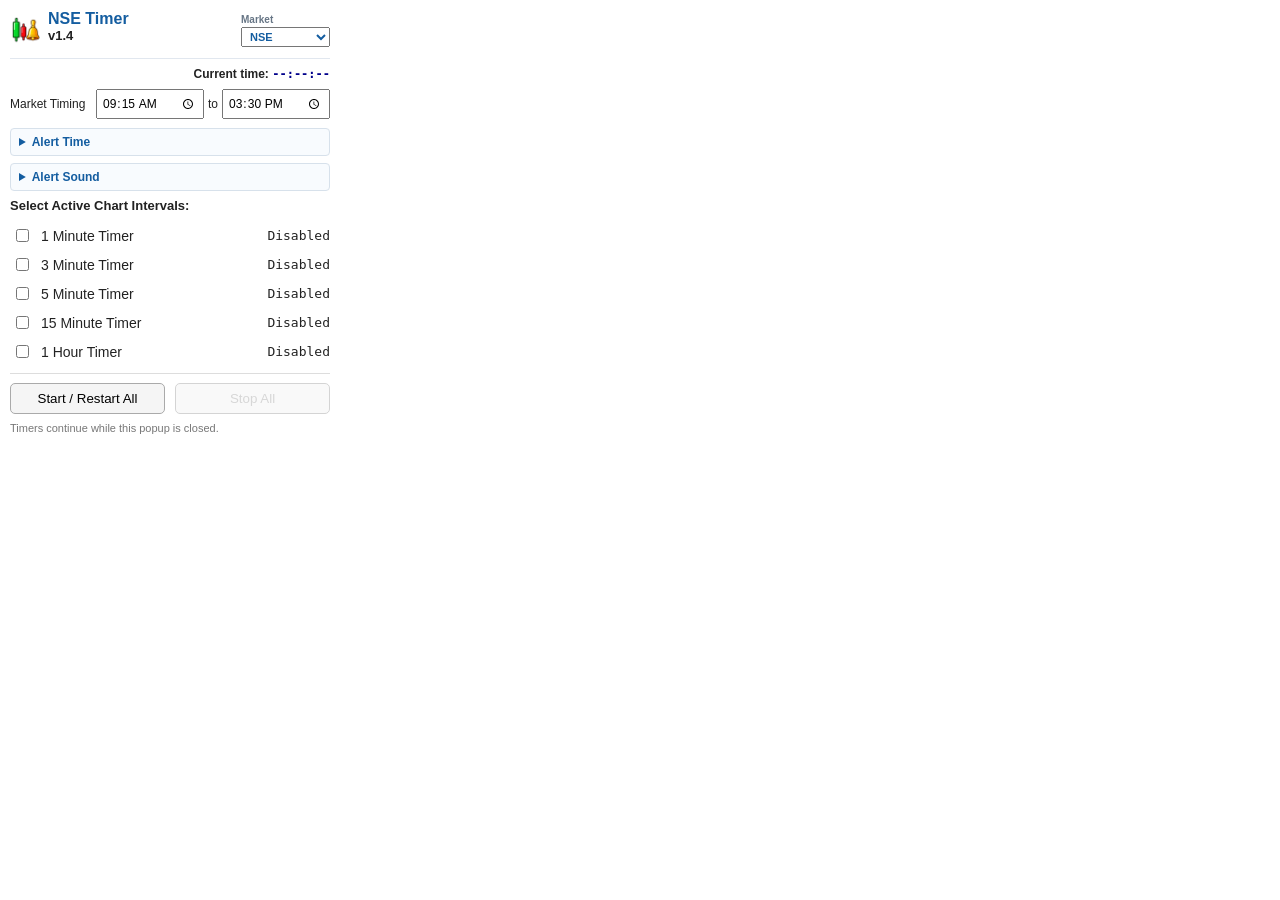
==== popup.html @ aae3945e "Ver 1.4.1 Added Alert time presets 120 and 180 secs" ====
<!doctype html>
<html>
<head>
  <meta charset="utf-8">
  <title>Multi-Interval Trading Timer</title>
  <link rel="stylesheet" href="popup.css">
</head>
<body>
  <main>
    <header class="app-header">
      <img src="icon128.png" alt="NSE Timer logo">
      <div class="app-title">
        <h1>NSE Timer</h1>
        <h3>v1.4</h3>
      </div>
      <label class="market-selector" for="market-select">
        <span>Market</span>
        <select id="market-select" aria-label="Market setting">
          <option value="nse">NSE</option>
          <option value="nikkei">Nikkei</option>
          <option value="kospi">KOSPI</option>
          <option value="ftse">FTSE</option>
          <option value="dax">DAX</option>
          <option value="sp500">S&amp;P 500</option>
          <option value="dow">Dow Jones</option>
          <option value="nasdaq">Nasdaq</option>
          <option value="gold">Gold</option>
          <option value="bitcoin">Bitcoin</option>
          <option value="custom">Custom</option>
        </select>
      </label>
    </header>

    <div class="actual-time" align="right">Current time: <time id="actual-time" style="color: darkblue;">--:--:--</time></div>

    <div class="market-open">
      <span class="market-timing-label">Market Timing</span>
      <span class="market-time-range">
        <input type="time" id="market-open-time" value="09:15" aria-label="Market start time">
        <span aria-hidden="true">to</span>
        <input type="time" id="market-close-time" value="15:30" aria-label="Market end time">
      </span>
    </div>

    <details class="settings-panel alert-settings">
      <summary id="alert-timing-heading">Alert Time</summary>
      <div class="alert-line">
        <span class="alert-label">Alert</span>
        <label><input type="radio" name="alert-timing" value="before" checked> Before</label>
        <label><input type="radio" name="alert-timing" value="after"> After</label>
        <span class="alert-input-wrap">
          <input type="number" id="alert-offset-seconds" min="0" max="180" step="1" value="15" aria-label="Alert seconds">
          <span class="alert-presets" role="listbox" aria-label="Seconds suggestions">
            <button type="button" data-seconds="15">15</button>
            <button type="button" data-seconds="30">30</button>
            <button type="button" data-seconds="60">60</button>
            <button type="button" data-seconds="120">120</button>
            <button type="button" data-seconds="180">180</button>
          </span>
        </span>
        <span>Secs</span>
        <button type="button" id="save-alert-timing" disabled aria-label="Apply alert settings" title="Apply alert settings">✓</button>
      </div>
      <p id="alert-timing-confirmation" class="alert-timing-confirmation" aria-live="polite"></p>
    </details>

    <details class="settings-panel audio-settings">
      <summary id="alert-sound-heading">Alert Sound</summary>
      <div class="audio-line">
        <span class="audio-label">Sound</span>
        <span class="tone-option">
          <label><input type="radio" name="alert-tone" value="beep" checked> Beep</label>
        </span>
        <span class="tone-option">
          <label><input type="radio" name="alert-tone" value="double"> Double</label>
        </span>
        <span class="tone-option">
          <label><input type="radio" name="alert-tone" value="chime"> Chime</label>
        </span>
        <button type="button" class="try-tone">Try</button>
        <button type="button" id="save-alert-tone" disabled>Fix</button>
      </div>
      <p id="alert-tone-confirmation" class="audio-confirmation" aria-live="polite"></p>
    </details>

    <h3>Select Active Chart Intervals:</h3>

    <div class="timer-row" data-minutes="1">
      <input type="checkbox" id="timer-1">
      <label for="timer-1">1 Minute Timer</label>
      <span id="status-1">Disabled</span>
    </div>

    <div class="timer-row" data-minutes="3">
      <input type="checkbox" id="timer-3">
      <label for="timer-3">3 Minute Timer</label>
      <span id="status-3">Disabled</span>
    </div>

    <div class="timer-row" data-minutes="5">
      <input type="checkbox" id="timer-5">
      <label for="timer-5">5 Minute Timer</label>
      <span id="status-5">Disabled</span>
    </div>

    <div class="timer-row" data-minutes="15">
      <input type="checkbox" id="timer-15">
      <label for="timer-15">15 Minute Timer</label>
      <span id="status-15">Disabled</span>
    </div>

    <div class="timer-row" data-minutes="60">
      <input type="checkbox" id="timer-60">
      <label for="timer-60">1 Hour Timer</label>
      <span id="status-60">Disabled</span>
    </div>

    <hr>

    <div class="controls">
      <button id="start">Start / Restart All</button>
      <button id="stop" disabled>Stop All</button>
    </div>

    <p id="timer-note" class="note">Timers continue while this popup is closed.</p>
  </main>
  <script src="popup.js"></script>
</body>
</html>
---- popup.css ----
body {
  width: 340px;
  margin: 0;
  padding: 10px;
  box-sizing: border-box;
  font-family: Arial, sans-serif;
  background: #fff;
  color: #222;
}

h3 {
  margin: 0 0 8px;
  font-size: 13px;
}

.app-header {
  display: flex;
  align-items: center;
  gap: 8px;
  margin-bottom: 8px;
  padding-bottom: 7px;
  border-bottom: 1px solid #e1e7ef;
}

.app-title {
  min-width: 0;
}

.app-header img {
  width: 30px;
  height: 30px;
  border-radius: 6px;
}

.app-header h1 {
  margin: 0;
  color: #145da0;
  font-size: 16px;
  line-height: 1.1;
}

.app-header p {
  margin: 2px 0 0;
  color: #667585;
  font-size: 11px;
}

.market-selector {
  display: inline-flex;
  flex-direction: column;
  gap: 2px;
  margin-left: auto;
  color: #667585;
  font-size: 10px;
  font-weight: bold;
}

.market-selector select {
  max-width: 108px;
  padding: 2px 4px;
  color: #145da0;
  font: inherit;
  font-size: 11px;
}

.actual-time {
  margin: 0 0 8px;
  font-size: 12px;
  font-weight: bold;
}

.actual-time time {
  font-family: monospace;
}

.market-open {
  display: flex;
  align-items: center;
  justify-content: space-between;
  gap: 6px;
  margin: 0 0 9px;
  font-size: 12px;
}

.market-timing-label {
  white-space: nowrap;
}

.market-time-range {
  display: inline-flex;
  align-items: center;
  gap: 4px;
}

.market-open input {
  width: 96px;
  padding: 4px;
  font: inherit;
}

.settings-panel {
  margin: 0 0 7px;
  border: 1px solid #d7e1eb;
  border-radius: 4px;
  background: #f8fbfe;
}

.settings-panel summary {
  padding: 6px 8px;
  color: #145da0;
  font-size: 12px;
  font-weight: bold;
  cursor: pointer;
  user-select: none;
}

.settings-panel[open] summary {
  border-bottom: 1px solid #d7e1eb;
}

.settings-panel summary:focus-visible {
  outline: 2px solid #1976d2;
  outline-offset: -2px;
}

.alert-settings {
  font-size: 11px;
}

.alert-line {
  display: flex;
  align-items: center;
  justify-content: flex-end;
  gap: 5px;
  padding: 7px 8px 0;
  white-space: nowrap;
}

.alert-label {
  margin-right: 2px;
  font-weight: bold;
}

.alert-line label {
  display: inline-flex;
  align-items: center;
  gap: 2px;
}

.alert-line input[type="number"] {
  width: 58px;
  padding: 3px;
  font: inherit;
}

.alert-input-wrap {
  position: relative;
  display: inline-flex;
}

.alert-presets {
  position: absolute;
  top: calc(100% + 2px);
  right: 0;
  z-index: 5;
  display: none;
  gap: 2px;
  padding: 3px;
  border: 1px solid #b7c9dc;
  border-radius: 3px;
  background: #fff;
  box-shadow: 0 2px 5px #0002;
}

.alert-input-wrap:focus-within .alert-presets {
  display: flex;
}

.alert-presets button {
  min-width: 28px;
  padding: 2px 4px;
  border: 1px solid #c4d3e2;
  border-radius: 2px;
  background: #f2f7fc;
  color: #145da0;
  font-size: 11px;
}

.alert-seconds {
  display: flex;
  align-items: center;
  gap: 8px;
  margin-top: 5px;
}

.alert-seconds input {
  width: 66px;
  padding: 3px;
  font: inherit;
}

.alert-seconds select {
  padding: 3px;
  font-size: 12px;
}

.alert-line button {
  flex: 0 0 auto;
  width: 24px;
  height: 22px;
  padding: 0;
  font-size: 12px;
  color: #fff;
  border-color: #2d8a4a;
  background: #2d9b50;
  font-weight: bold;
}

.alert-line button:disabled {
  color: #888;
  border-color: #ccc;
  background: #eee;
}

.alert-line .alert-presets button {
  width: auto;
  height: auto;
  padding: 2px 4px;
  border-color: #c4d3e2;
  background: #f2f7fc;
  color: #145da0;
  font-weight: normal;
}

.alert-timing-confirmation {
  min-height: 15px;
  margin: 3px 8px 7px;
  color: #28753a;
  font-size: 12px;
}

.alert-timing-confirmation:empty,
.audio-confirmation:empty {
  display: none;
}

.audio-settings {
  font-size: 11px;
}

.audio-line {
  display: flex;
  align-items: center;
  justify-content: flex-end;
  gap: 4px;
  padding: 7px 8px 0;
  white-space: nowrap;
}

.audio-label {
  font-weight: bold;
}

.tone-option {
  display: inline-flex;
  align-items: center;
  gap: 2px;
}

.tone-option label {
  display: inline-flex;
  align-items: center;
  gap: 1px;
}

.audio-line button {
  flex: 0 0 auto;
  padding: 2px 5px;
  font-size: 10px;
}

#save-alert-tone {
  color: #fff;
  border-color: #2d8a4a;
  background: #2d9b50;
}

#save-alert-tone:disabled {
  color: #888;
  border-color: #ccc;
  background: #eee;
}

.audio-confirmation {
  min-height: 13px;
  margin: 2px 8px 7px;
  color: #28753a;
  font-size: 11px;
  text-align: right;
}

.timer-row {
  display: grid;
  grid-template-columns: 24px 1fr auto;
  align-items: center;
  gap: 7px;
  min-height: 29px;
}

.timer-row label {
  font-size: 14px;
}

.timer-row span {
  font-family: monospace;
  font-size: 13px;
  white-space: nowrap;
}

.timer-status {
  display: flex;
  flex-direction: column;
  align-items: flex-end;
  gap: 2px;
  width: 145px;
  font-family: monospace;
  font-size: 11px;
  white-space: nowrap;
}

.timer-status span {
  font-size: 11px;
}

.interval-progress {
  display: flex;
  align-items: center;
  width: 100%;
  gap: 5px;
}

.progress-track {
  position: relative;
  flex: 1;
  height: 3px;
  overflow: hidden;
  background: #d8e5f4;
}

.progress-fill {
  height: 100%;
  background: #1976d2;
  transition: width .2s linear;
}

.alert-marker {
  position: absolute;
  z-index: 1;
  top: 0;
  bottom: 0;
  width: 2px;
  background: #d32f2f;
  transform: translateX(-1px);
  pointer-events: none;
}

.alert-left {
  width: 100%;
  text-align: right;
  color: #444;
}

hr {
  border: 0;
  border-top: 1px solid #ddd;
  margin: 7px 0 9px;
}

.controls {
  display: flex;
  gap: 10px;
}

button {
  flex: 1;
  padding: 7px 5px;
  border: 1px solid #aaa;
  border-radius: 5px;
  background: #f5f5f5;
  cursor: pointer;
}

button:disabled {
  opacity: .5;
  cursor: default;
}

.note {
  margin: 8px 0 0;
  color: #777;
  font-size: 11px;
}

.note.note-error {
  color: #b42318;
  font-weight: bold;
}
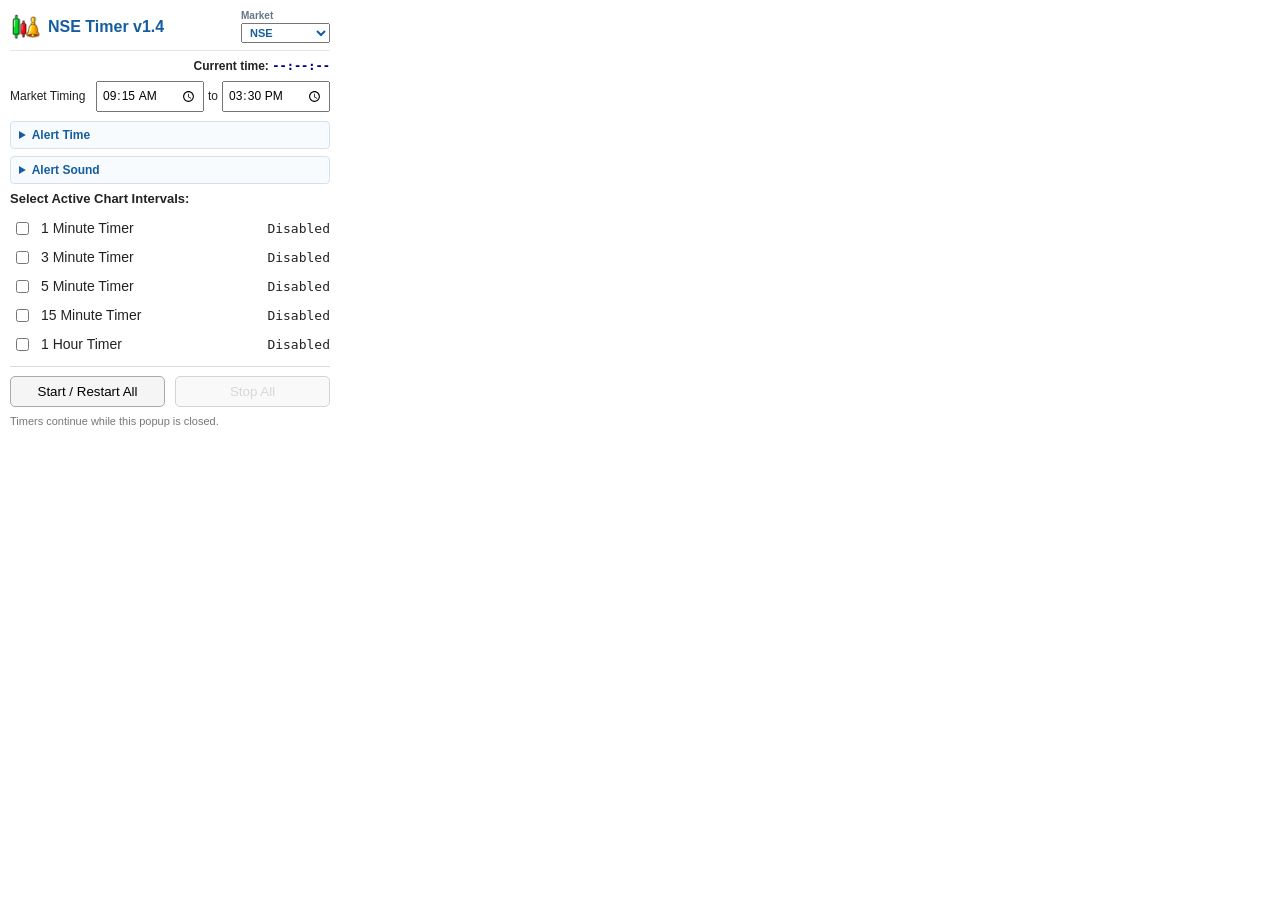
==== commit 79be0603: "V1.4.1c" ====
--- a/popup.html
+++ b/popup.html
@@ -10,8 +10,7 @@
     <header class="app-header">
       <img src="icon128.png" alt="NSE Timer logo">
       <div class="app-title">
-        <h1>NSE Timer</h1>
-        <h3>v1.4</h3>
+        <h1>NSE Timer v1.4</h1>
       </div>
       <label class="market-selector" for="market-select">
         <span>Market</span>
--- a/popup.css
+++ b/popup.css
@@ -37,6 +37,12 @@
   color: #145da0;
   font-size: 16px;
   line-height: 1.1;
+}
+
+.app-header p {
+  margin: 2px 0 0;
+  color: #667585;
+  font-size: 11px;
 }
 
 .app-header p {
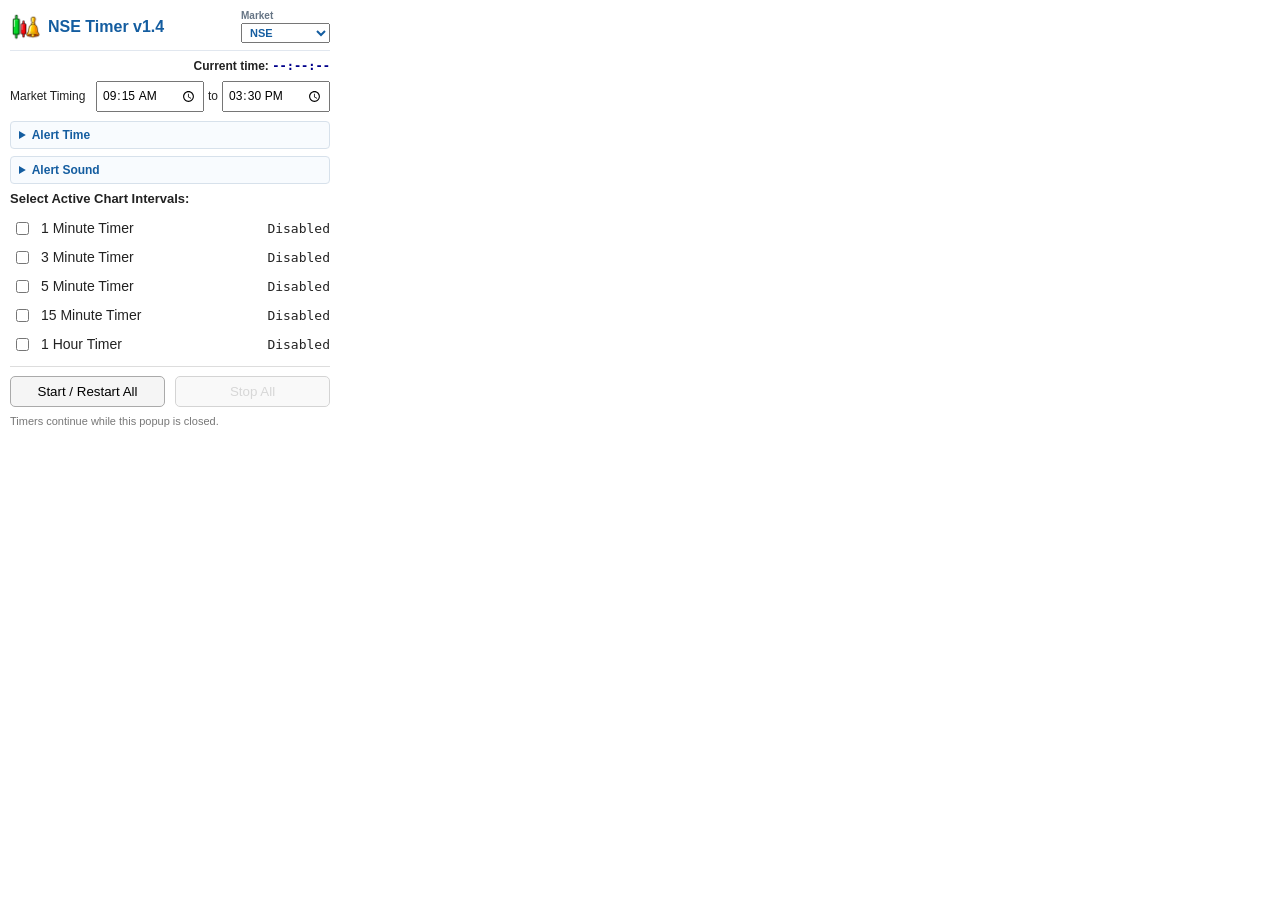
==== commit cd9c1a2f: "." ====
--- a/popup.html
+++ b/popup.html
@@ -58,7 +58,7 @@
           </span>
         </span>
         <span>Secs</span>
-        <button type="button" id="save-alert-timing" disabled aria-label="Apply alert settings" title="Apply alert settings">✓</button>
+        <button type="button" id="save-alert-timing" disabled aria-label="Apply alert settings" title="Update">✓</button>
       </div>
       <p id="alert-timing-confirmation" class="alert-timing-confirmation" aria-live="polite"></p>
     </details>
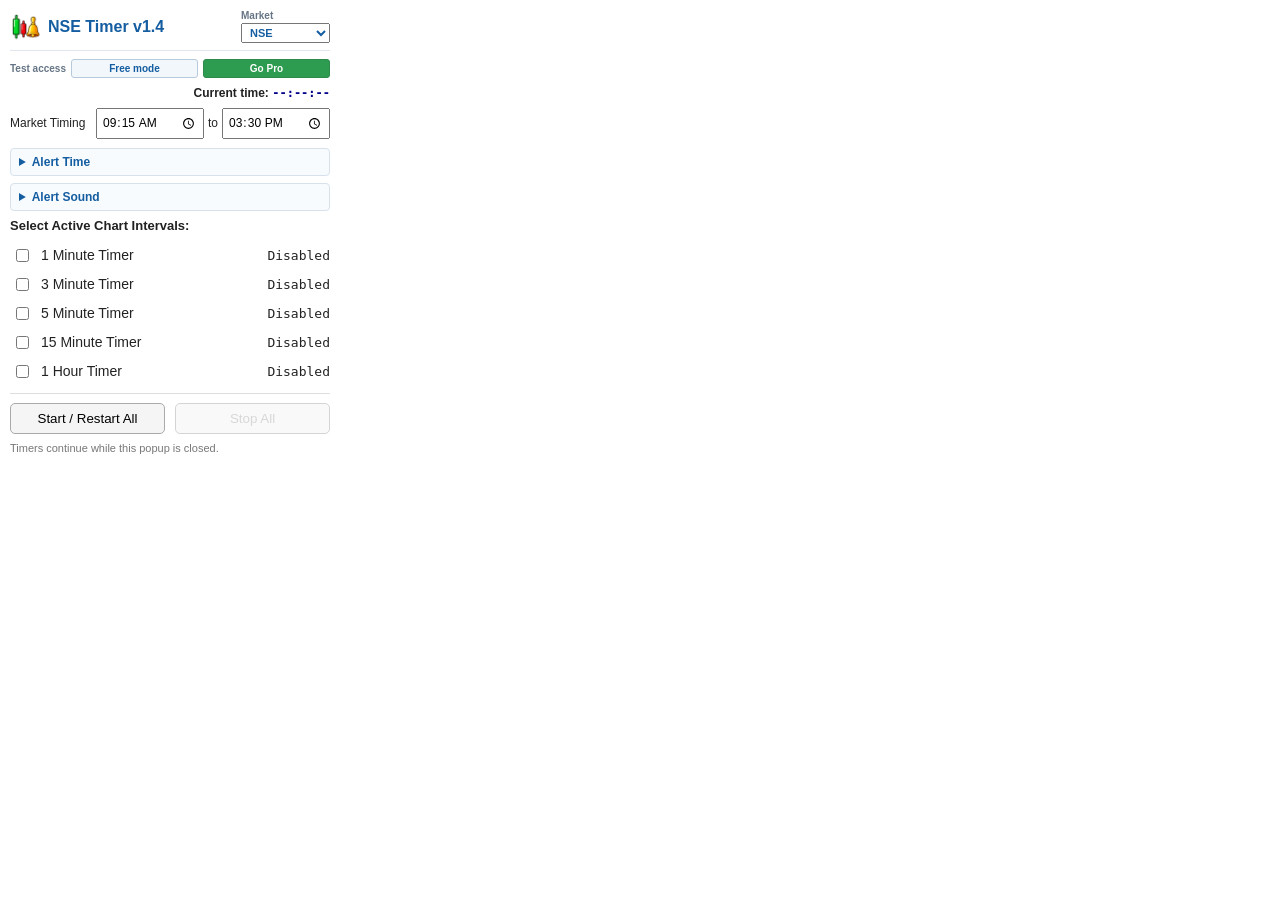
==== commit 9ce06f33: "ExtnPayTestMode" ====
--- a/popup.html
+++ b/popup.html
@@ -29,6 +29,12 @@
         </select>
       </label>
     </header>
+
+    <div class="access-mode">
+      <span>Test access</span>
+      <button type="button" id="test-paid-mode" aria-pressed="false">Free mode</button>
+      <button type="button" id="go-pro">Go Pro</button>
+    </div>
 
     <div class="actual-time" align="right">Current time: <time id="actual-time" style="color: darkblue;">--:--:--</time></div>
 
--- a/popup.css
+++ b/popup.css
@@ -49,6 +49,46 @@
   margin: 2px 0 0;
   color: #667585;
   font-size: 11px;
+}
+
+.access-mode {
+  display: flex;
+  align-items: center;
+  gap: 5px;
+  margin: 0 0 8px;
+  color: #667585;
+  font-size: 10px;
+}
+
+.access-mode span {
+  margin-right: auto;
+  font-weight: bold;
+}
+
+.access-mode button {
+  padding: 3px 6px;
+  border: 1px solid #b7c9dc;
+  border-radius: 3px;
+  background: #f2f7fc;
+  color: #145da0;
+  font-size: 10px;
+  font-weight: bold;
+}
+
+#go-pro {
+  border-color: #2d8a4a;
+  background: #2d9b50;
+  color: #fff;
+}
+
+#go-pro:disabled {
+  border-color: #b7c9dc;
+  background: #eef3f7;
+  color: #667585;
+}
+
+.feature-locked {
+  opacity: 0.55;
 }
 
 .market-selector {
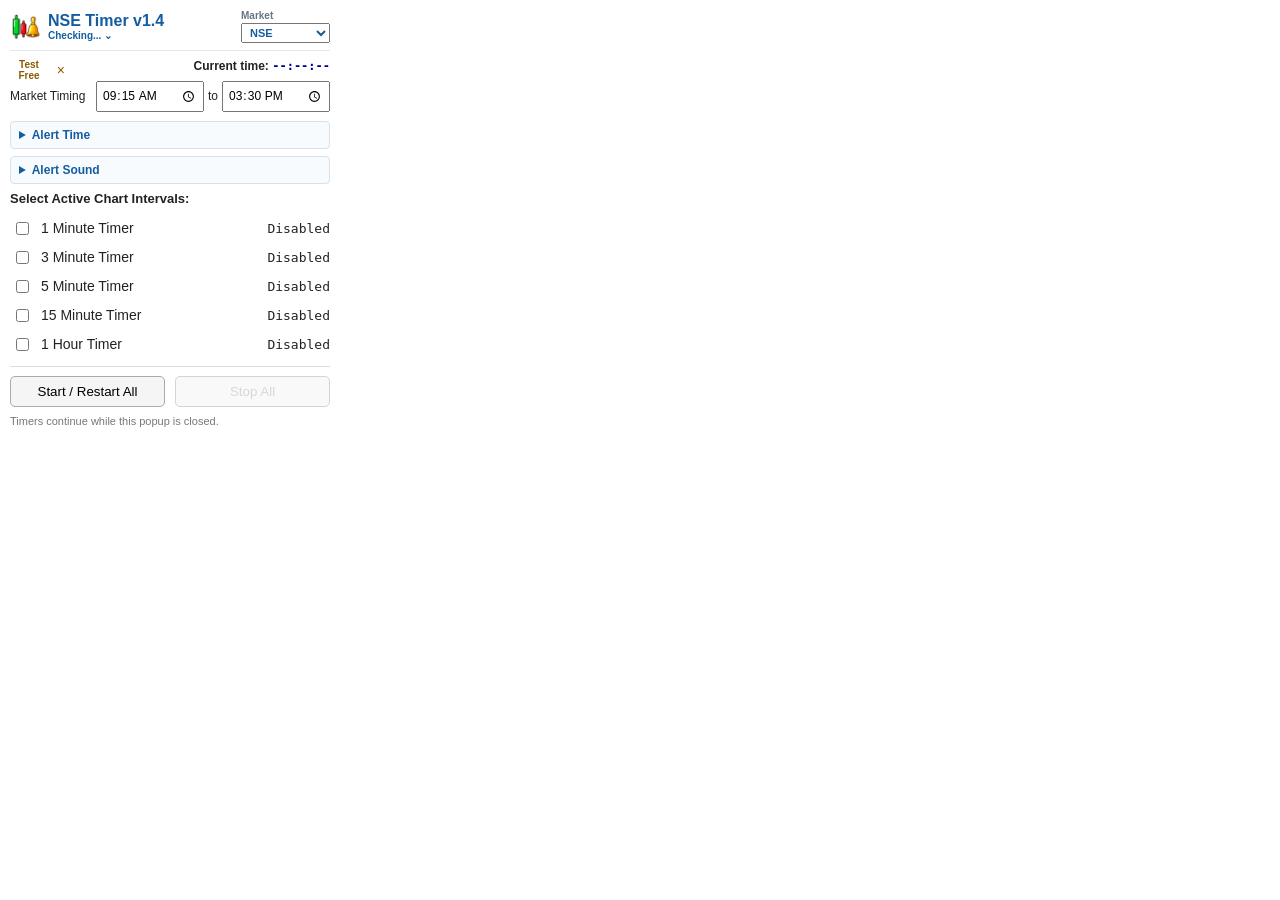
==== commit f6aa225c: "V1.4.2.0 Added Subscription options, and test free/paid mode flag" ====
--- a/popup.html
+++ b/popup.html
@@ -11,6 +11,11 @@
       <img src="icon128.png" alt="NSE Timer logo">
       <div class="app-title">
         <h1>NSE Timer v1.4</h1>
+        <div class="app-subtitle-row">
+          <button type="button" id="subscription-toggle" class="subscription-summary" aria-expanded="false">
+            <span id="subscription-summary">Checking...</span><span id="subscription-arrow" aria-hidden="true">⌄</span>
+          </button>
+        </div>
       </div>
       <label class="market-selector" for="market-select">
         <span>Market</span>
@@ -30,13 +35,23 @@
       </label>
     </header>
 
-    <div class="access-mode">
-      <span>Test access</span>
-      <button type="button" id="test-paid-mode" aria-pressed="false">Free mode</button>
-      <button type="button" id="go-pro">Go Pro</button>
+    <section id="subscription-panel" class="subscription-panel" aria-labelledby="subscription-heading" hidden>
+      <div class="subscription-heading-row">
+        <h2 id="subscription-heading">Subscription</h2>
+        <span id="subscription-status">Checking status...</span>
+      </div>
+      <div id="subscription-plans" class="subscription-plans" aria-live="polite">
+        <span>Loading plans...</span>
+      </div>
+    </section>
+
+    <div class="time-row">
+      <div class="test-controls" aria-label="Temporary test access controls">
+        <button type="button" id="test-paid-mode" class="test-mode-toggle" aria-pressed="false">Test Free</button>
+        <button type="button" id="test-mode-visibility" class="test-mode-visibility" aria-label="Hide test toggle" title="Hide test toggle">×</button>
+      </div>
+      <div class="actual-time">Current time: <time id="actual-time" style="color: darkblue;">--:--:--</time></div>
     </div>
-
-    <div class="actual-time" align="right">Current time: <time id="actual-time" style="color: darkblue;">--:--:--</time></div>
 
     <div class="market-open">
       <span class="market-timing-label">Market Timing</span>
--- a/popup.css
+++ b/popup.css
@@ -51,44 +51,162 @@
   font-size: 11px;
 }
 
-.access-mode {
-  display: flex;
-  align-items: center;
-  gap: 5px;
-  margin: 0 0 8px;
+.app-subtitle-row {
+  display: flex;
+  align-items: center;
+  min-width: 0;
+}
+
+.subscription-summary,
+.test-mode-toggle {
+  padding: 0;
+  border: 0;
+  background: transparent;
   color: #667585;
   font-size: 10px;
-}
-
-.access-mode span {
-  margin-right: auto;
-  font-weight: bold;
-}
-
-.access-mode button {
-  padding: 3px 6px;
-  border: 1px solid #b7c9dc;
+  line-height: 1.1;
+  cursor: pointer;
+}
+
+.subscription-summary {
+  display: inline-flex;
+  align-items: center;
+  gap: 3px;
+  color: #145da0;
+  font-weight: bold;
+  max-width: 150px;
+  white-space: nowrap;
+  overflow: hidden;
+  text-overflow: ellipsis;
+}
+
+.test-mode-toggle {
+  color: #8a5a00;
+  font-weight: bold;
+}
+
+.test-controls {
+  display: inline-flex;
+  align-items: center;
+  gap: 2px;
+  margin-left: 4px;
+}
+
+.test-controls[hidden] {
+  display: none;
+}
+
+.test-mode-visibility {
+  width: 16px;
+  height: 16px;
+  padding: 0;
+  border: 0;
+  background: transparent;
+  color: #8a5a00;
+  font-size: 14px;
+  line-height: 1;
+  cursor: pointer;
+}
+
+.test-mode-toggle[hidden] {
+  display: none;
+}
+
+.time-row {
+  display: flex;
+  align-items: center;
+  justify-content: space-between;
+  gap: 6px;
+}
+
+.subscription-summary:focus-visible,
+.test-mode-toggle:focus-visible,
+.subscription-plan button:focus-visible {
+  outline: 2px solid #1976d2;
+  outline-offset: 2px;
+}
+
+.feature-locked {
+  opacity: 0.55;
+}
+
+.subscription-panel {
+  margin: 0 0 8px;
+  padding: 6px 8px;
+  border: 1px solid #d7e1eb;
+  border-radius: 4px;
+  background: #f8fbfe;
+  font-size: 11px;
+}
+
+.subscription-panel[hidden] {
+  display: none;
+}
+
+.subscription-heading-row,
+.subscription-plan {
+  display: flex;
+  align-items: center;
+  justify-content: space-between;
+  gap: 6px;
+}
+
+.subscription-heading-row {
+  margin-bottom: 5px;
+}
+
+.subscription-heading-row h2 {
+  margin: 0;
+  color: #145da0;
+  font-size: 12px;
+}
+
+#subscription-status {
+  color: #667585;
+  font-size: 10px;
+  font-weight: bold;
+}
+
+.subscription-plans {
+  display: grid;
+  gap: 4px;
+}
+
+.subscription-plan {
+  padding-top: 4px;
+  border-top: 1px solid #e1e7ef;
+  min-width: 0;
+  white-space: nowrap;
+}
+
+.subscription-plan > span {
+  min-width: 0;
+  overflow: hidden;
+  text-overflow: ellipsis;
+}
+
+.subscription-plan.active-plan {
+  margin: 0 -4px;
+  padding: 4px;
+  border: 1px solid #6aa77a;
   border-radius: 3px;
-  background: #f2f7fc;
-  color: #145da0;
-  font-size: 10px;
-  font-weight: bold;
-}
-
-#go-pro {
-  border-color: #2d8a4a;
+  background: #eef8f0;
+}
+
+.subscription-plan button {
+  width: 22px;
+  height: 20px;
+  padding: 0;
+  border: 1px solid #2d8a4a;
+  border-radius: 3px;
   background: #2d9b50;
   color: #fff;
-}
-
-#go-pro:disabled {
-  border-color: #b7c9dc;
-  background: #eef3f7;
-  color: #667585;
-}
-
-.feature-locked {
-  opacity: 0.55;
+  font-size: 10px;
+}
+
+.active-plan button {
+  border-color: #a34a4a;
+  background: #b75555;
 }
 
 .market-selector {
@@ -110,9 +228,10 @@
 }
 
 .actual-time {
-  margin: 0 0 8px;
-  font-size: 12px;
-  font-weight: bold;
+  margin: 0 0 8px auto;
+  font-size: 12px;
+  font-weight: bold;
+  text-align: right;
 }
 
 .actual-time time {
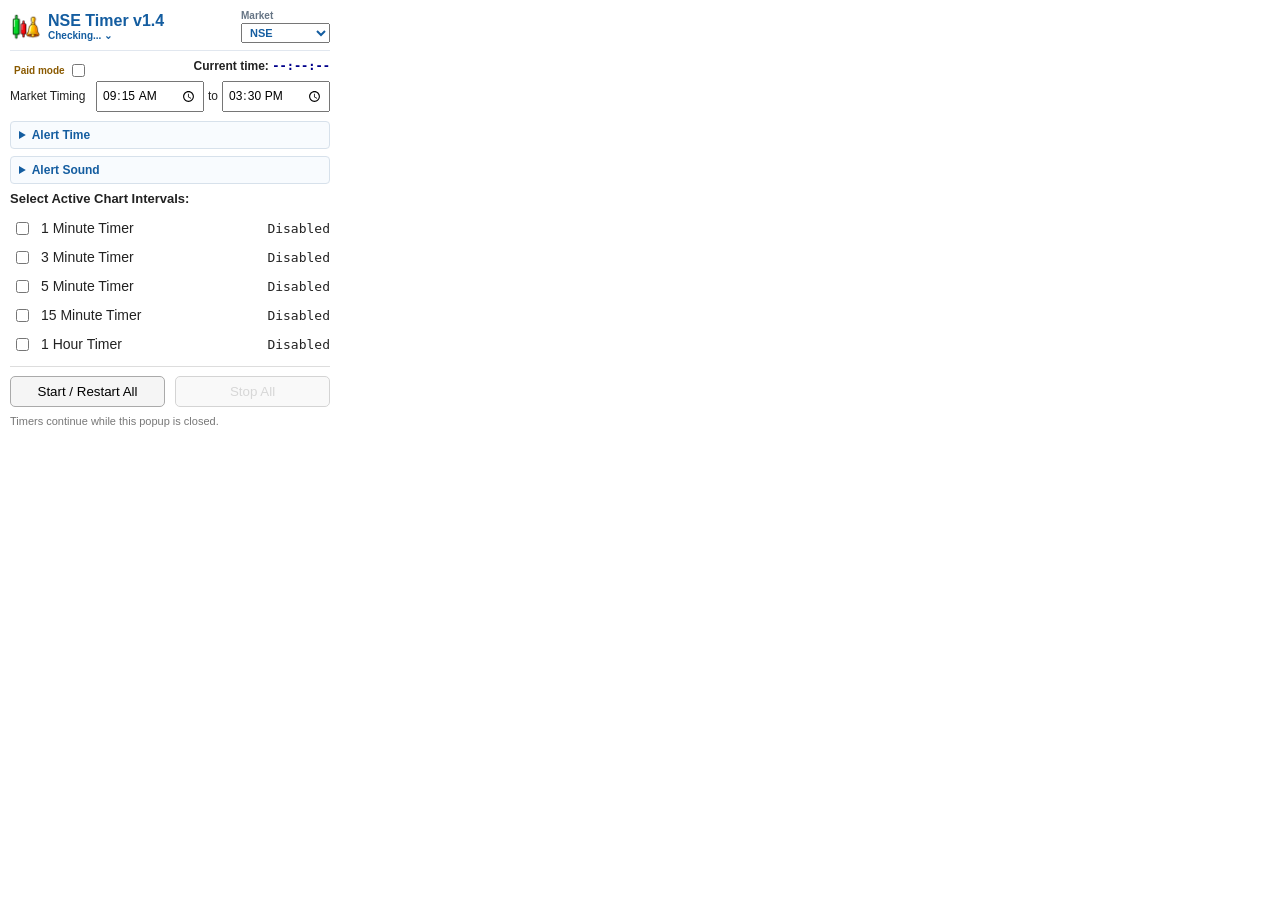
==== commit f8d47c77: "V1.4.2.0c" ====
--- a/popup.html
+++ b/popup.html
@@ -47,8 +47,7 @@
 
     <div class="time-row">
       <div class="test-controls" aria-label="Temporary test access controls">
-        <button type="button" id="test-paid-mode" class="test-mode-toggle" aria-pressed="false">Test Free</button>
-        <button type="button" id="test-mode-visibility" class="test-mode-visibility" aria-label="Hide test toggle" title="Hide test toggle">×</button>
+        <label class="test-mode-toggle">Paid mode <input type="checkbox" id="test-paid-mode"></label>
       </div>
       <div class="actual-time">Current time: <time id="actual-time" style="color: darkblue;">--:--:--</time></div>
     </div>
--- a/popup.css
+++ b/popup.css
@@ -81,6 +81,9 @@
 }
 
 .test-mode-toggle {
+  display: inline-flex;
+  align-items: center;
+  gap: 3px;
   color: #8a5a00;
   font-weight: bold;
 }
@@ -93,22 +96,6 @@
 }
 
 .test-controls[hidden] {
-  display: none;
-}
-
-.test-mode-visibility {
-  width: 16px;
-  height: 16px;
-  padding: 0;
-  border: 0;
-  background: transparent;
-  color: #8a5a00;
-  font-size: 14px;
-  line-height: 1;
-  cursor: pointer;
-}
-
-.test-mode-toggle[hidden] {
   display: none;
 }
 
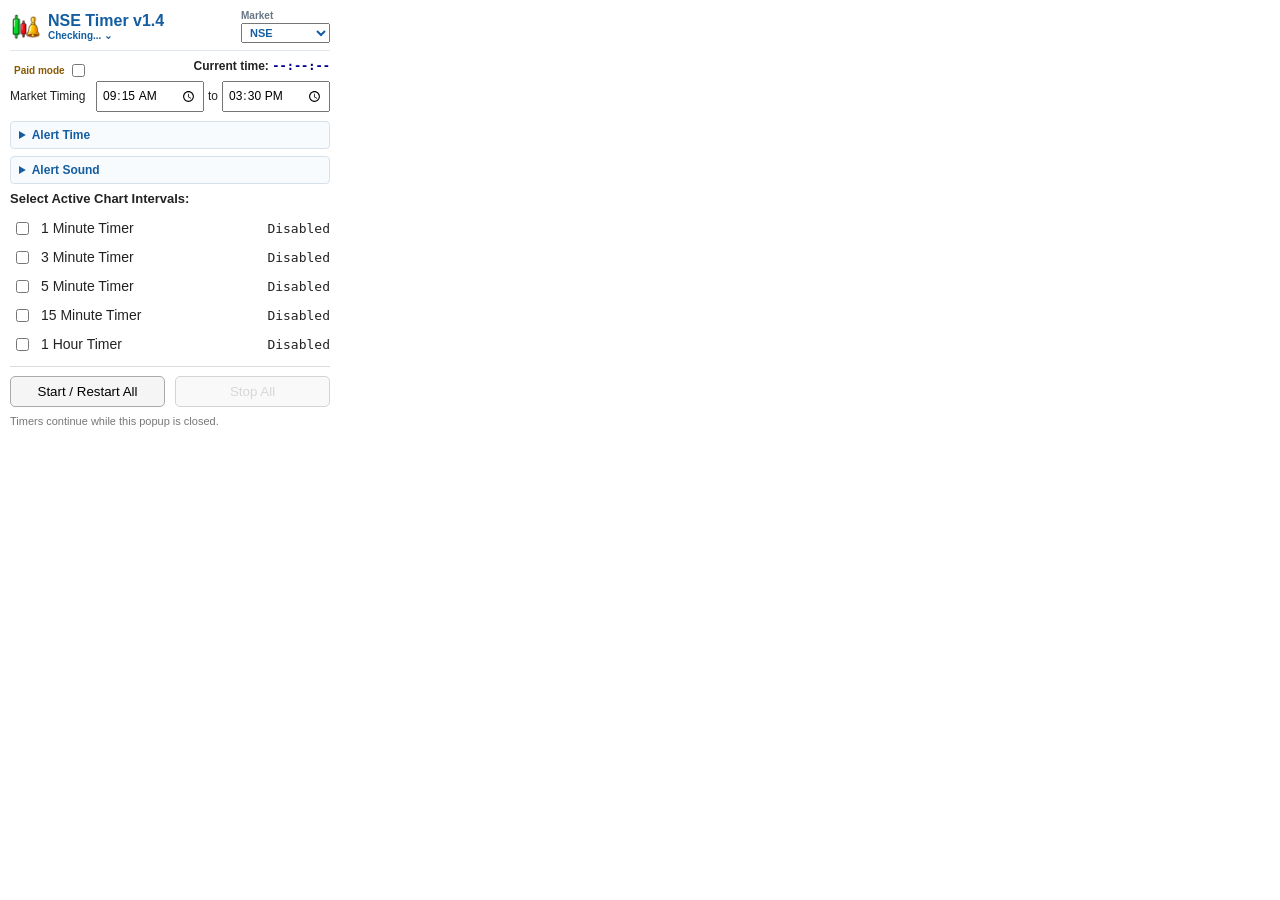
==== commit 198408fc: "V1.4.2.1 Preview options" ====
--- a/popup.html
+++ b/popup.html
@@ -43,6 +43,7 @@
       <div id="subscription-plans" class="subscription-plans" aria-live="polite">
         <span>Loading plans...</span>
       </div>
+      <div id="plan-preview" class="plan-preview" hidden aria-live="polite"></div>
     </section>
 
     <div class="time-row">
@@ -61,7 +62,7 @@
       </span>
     </div>
 
-    <details class="settings-panel alert-settings">
+    <details class="settings-panel alert-settings" data-pro-feature>
       <summary id="alert-timing-heading">Alert Time</summary>
       <div class="alert-line">
         <span class="alert-label">Alert</span>
@@ -83,7 +84,7 @@
       <p id="alert-timing-confirmation" class="alert-timing-confirmation" aria-live="polite"></p>
     </details>
 
-    <details class="settings-panel audio-settings">
+    <details class="settings-panel audio-settings" data-pro-feature>
       <summary id="alert-sound-heading">Alert Sound</summary>
       <div class="audio-line">
         <span class="audio-label">Sound</span>
@@ -104,13 +105,13 @@
 
     <h3>Select Active Chart Intervals:</h3>
 
-    <div class="timer-row" data-minutes="1">
+    <div class="timer-row" data-minutes="1" data-pro-feature>
       <input type="checkbox" id="timer-1">
       <label for="timer-1">1 Minute Timer</label>
       <span id="status-1">Disabled</span>
     </div>
 
-    <div class="timer-row" data-minutes="3">
+    <div class="timer-row" data-minutes="3" data-pro-feature>
       <input type="checkbox" id="timer-3">
       <label for="timer-3">3 Minute Timer</label>
       <span id="status-3">Disabled</span>
@@ -128,7 +129,7 @@
       <span id="status-15">Disabled</span>
     </div>
 
-    <div class="timer-row" data-minutes="60">
+    <div class="timer-row" data-minutes="60" data-pro-feature>
       <input type="checkbox" id="timer-60">
       <label for="timer-60">1 Hour Timer</label>
       <span id="status-60">Disabled</span>
--- a/popup.css
+++ b/popup.css
@@ -130,6 +130,10 @@
   display: none;
 }
 
+[data-pro-feature][hidden] {
+  display: none;
+}
+
 .subscription-heading-row,
 .subscription-plan {
   display: flex;
@@ -189,6 +193,26 @@
   background: #2d9b50;
   color: #fff;
   font-size: 10px;
+}
+
+.subscription-plan .plan-preview-button {
+  margin-left: auto;
+  border-color: #9aaec2;
+  background: #eef3f7;
+  color: #145da0;
+}
+
+.plan-preview {
+  margin-top: 6px;
+  padding: 5px 6px;
+  border-top: 1px solid #d7e1eb;
+  color: #425466;
+  font-size: 10px;
+}
+
+.plan-preview ul {
+  margin: 3px 0 0 15px;
+  padding: 0;
 }
 
 .active-plan button {
